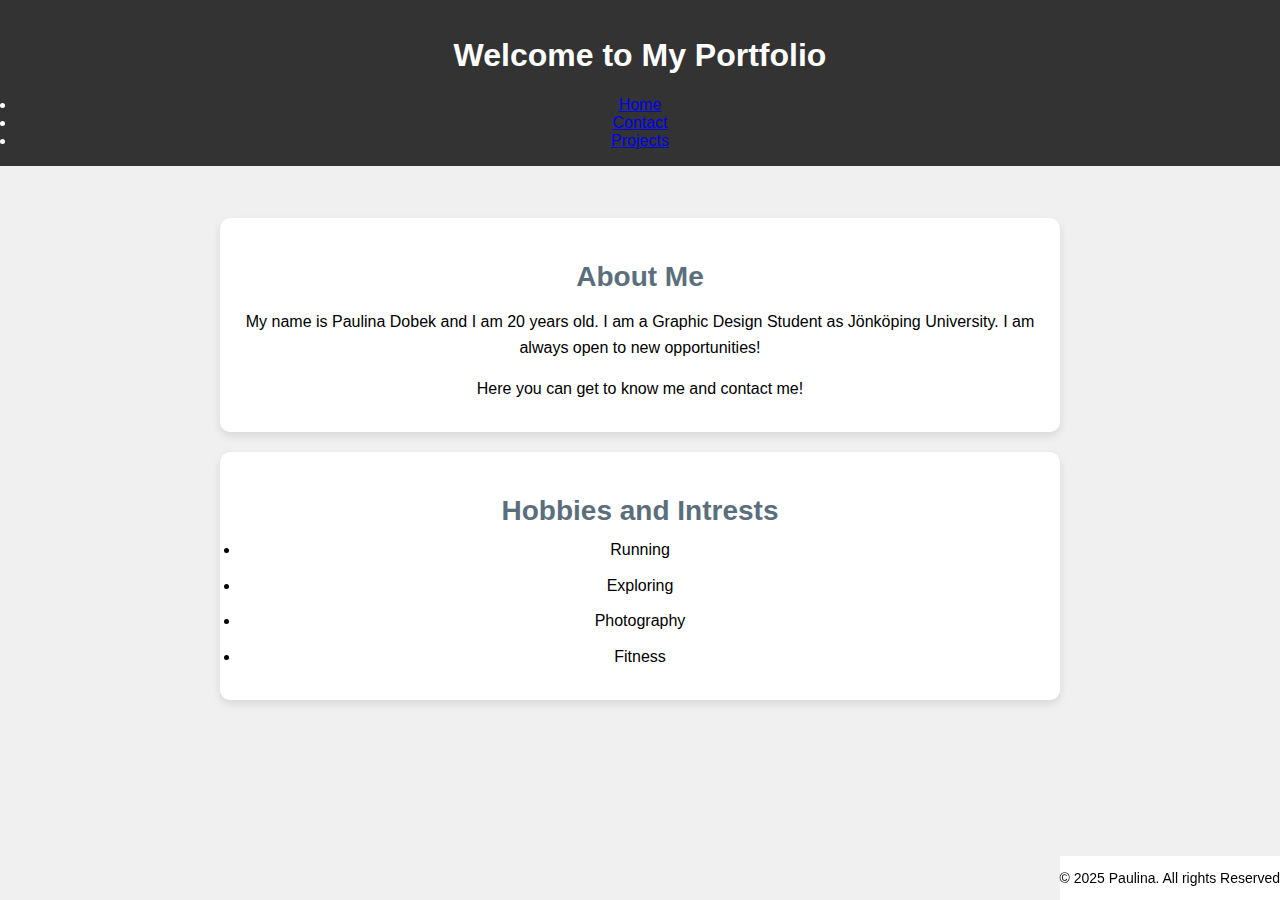
==== portfolien/index.html @ 0e24c1c1 "." ====
<!DOCTYPE html>
<html lang="en">
<head>
    <meta charset="UTF-8">
    <meta name="viewport" content="width=device-width, initial-scale=1.0">
    <title>My Portfolio</title>
    <link rel="stylesheet" href="styles.css">
</head>
<body>
    <header>
        <h1>Welcome to My Portfolio</h1>
                <li><a href="index.html">Home</a></li>
                <li><a href="contact.html">Contact</a></li>
                <li><a href="project.html">Projects</a></li>
    </header>
    <main>
        <section>
            <h2>About Me</h2>
            <p>My name is Paulina Dobek and I am 20 years old. I am a Graphic Design Student as Jönköping University. I am always open to new opportunities!</p>
            <p>Here you can get to know me and contact me!</p>
    </section>
    <section>
        <h2>Hobbies and Intrests</h2>
            <li>Running</li>
            <li>Exploring</li>
            <li>Photography</li>
            <li>Fitness</li>
    </section>
</main>

<footer>
    <p>&copy; 2025 Paulina. All rights Reserved</p>
    <!-- 
    Source: HubSpot Blog - HTML Code Copyright
    Link: https://blog.hubspot.com/website/html-code-copyright
    Description: This code and concept about HTML copyright was inspired from the HubSpot blog post.
-->
</footer>
</body>
</html>
---- portfolien/styles.css ----
main section {
    text-align: center;
    margin: 20px auto;
    padding: 20px;
    max-width: 800px; 
    background-color: #ffffff; 
    border-radius: 10px;
    box-shadow: 0 4px 8px rgba(0, 0, 0, 0.1);
}

main section h2 {
    color: #5b6e7c;
    font-size: 28px;
    margin-bottom: 10px;
}

main section p, main section li {
    font-size: 16px;
    line-height: 1.6;
    margin-bottom: 10px;
}

.projects {
    display: flex;
    flex-wrap: wrap;
    justify-content: center;
    gap: 20px;
    margin: 20px;
    max-width: 1000px;
}

.projects-item{
    flex: 1 1 calc(33% - 20px);
    max-width: calc(33% - 20px);
    background-color:#ffffff
}


body {
    font-family: 'Times New Roman', Times, serif, sans-serif;
    margin: 0;
    padding: 0;
    background-color: #f0f0f0;
}

header {
    background-color: #5b6e7c;
    color: white;
    text-align: center;
    padding: 20px;
}

input, textarea {
    width: 100%;
    padding: 10px;
    margin-bottom: 20px;
    border: 1px solid #ccc;
    border-radius: 5px;
}
form {
    width: 300px;
    margin: 20px auto;
    padding: 20px;
    background-color: white;
    border-radius: 8px;
}

button {
    width: 100%;
    padding: 12px;
    background-color: #4CAF50;
    color: white;
    border: none;
    border-radius: 5px;
}

body {
    font-family: Arial, sans-serif;
    margin: 0;
    padding: 0;
    box-sizing: border-box;
}

header {
    background-color: #333;
    color: white;
    padding: 1rem;
    text-align: center;
}

header nav ul {
    list-style: none;
    padding: 0;
    margin: 0;
    display: flex;
    justify-content: center;
    gap: 1rem;
}

header nav ul li {
    display: inline;
}

header nav ul li a {
    color: white;
    text-decoration: none;
}

main {
    padding: 2rem;
}

h2 {
    text-align: center;
    margin-bottom: 1rem;
}

.grid-container {
    display: grid;
    grid-template-columns: repeat(auto-fit, minmax(200px, 1fr));
    gap: 1rem;
    padding: 1rem;
}

.project-card {
    text-align: center;
    text-decoration: none;
    color: black;
    border: 1px solid #ccc;
    border-radius: 5px;
    padding: 1rem;
    transition: transform 0.3s, box-shadow 0.3s;
}

.project-card:hover {
    transform: translateY(-5px);
    box-shadow: 0 4px 8px rgba(0, 0, 0, 0.2);
}

.project-card img {
    max-width: 100%;
    height: auto;
    border-radius: 5px;
}

footer {
    position: fixed;
    bottom: 0;
    right: 0;
    font-size: 14px;
    color: black;
    background-color: white;
}
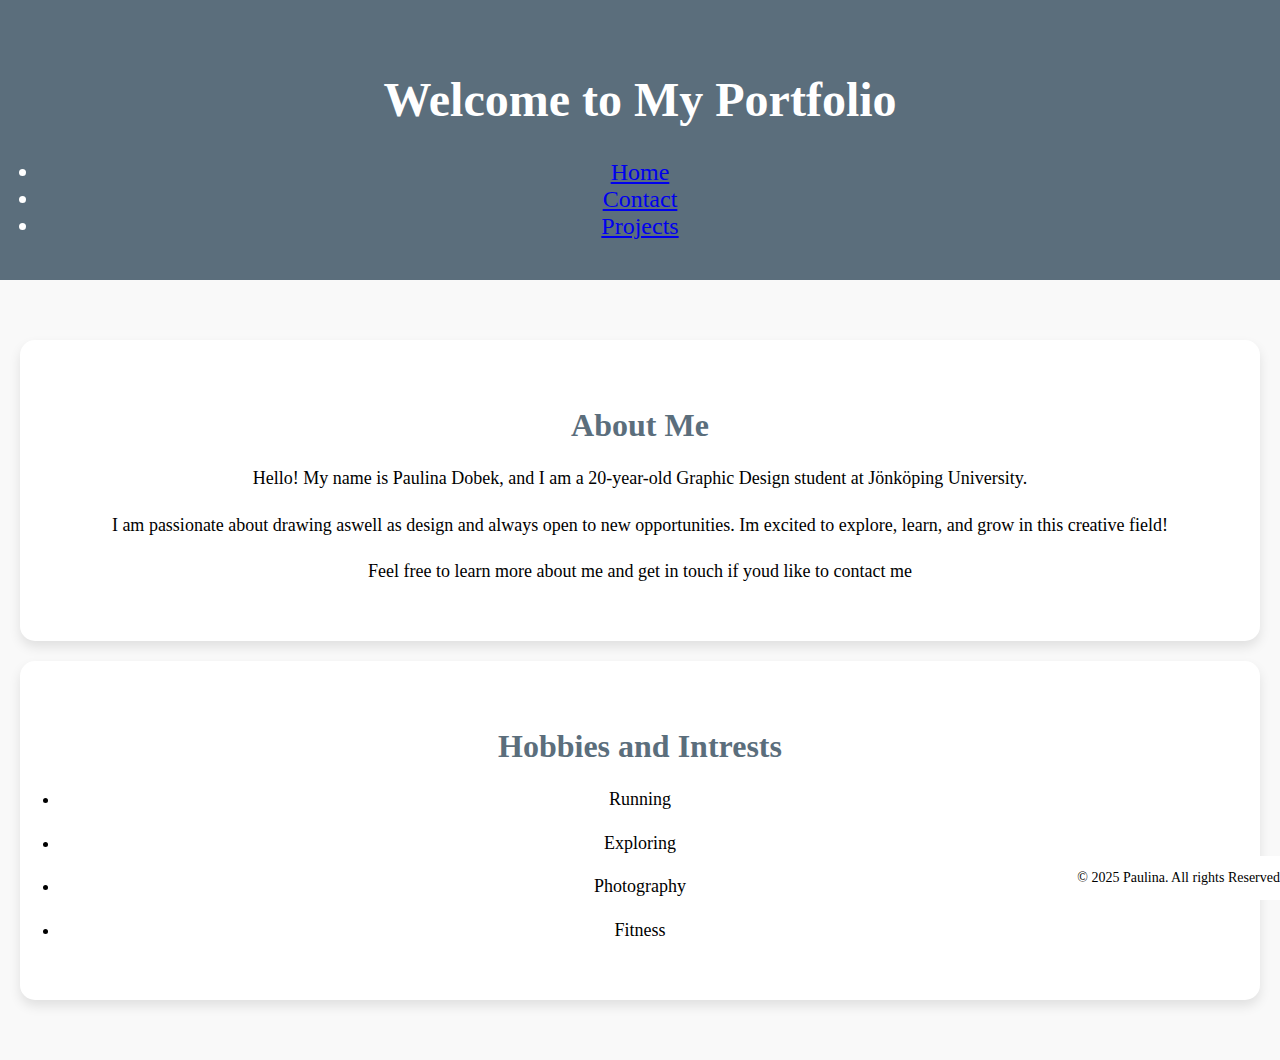
==== commit 4953fb62: "assigment 2 finish" ====
--- a/portfolien/index.html
+++ b/portfolien/index.html
@@ -16,8 +16,9 @@
     <main>
         <section>
             <h2>About Me</h2>
-            <p>My name is Paulina Dobek and I am 20 years old. I am a Graphic Design Student as Jönköping University. I am always open to new opportunities!</p>
-            <p>Here you can get to know me and contact me!</p>
+            <p>Hello! My name is Paulina Dobek, and I am a 20-year-old Graphic Design student at Jönköping University.</p>
+            <p>I am passionate about drawing aswell as design and always open to new opportunities. Im excited to explore, learn, and grow in this creative field!</p>
+            <p>Feel free to learn more about me and get in touch if youd like to contact me</p>
     </section>
     <section>
         <h2>Hobbies and Intrests</h2>
--- a/portfolien/styles.css
+++ b/portfolien/styles.css
@@ -1,23 +1,43 @@
+body {
+    font-family: 'Times New Roman', Times, serif;
+    margin: 0;
+    padding: 0;
+    background-color: #f9f9f9;
+    box-sizing: border-box;
+}
+
+header {
+    background-color: #5b6e7c;
+    color: white;
+    text-align: center;
+    padding: 40px;
+    font-size: 24px;
+}
+
+main {
+    padding: 40px 20px;
+}
+
 main section {
     text-align: center;
     margin: 20px auto;
-    padding: 20px;
-    max-width: 800px; 
-    background-color: #ffffff; 
-    border-radius: 10px;
-    box-shadow: 0 4px 8px rgba(0, 0, 0, 0.1);
+    padding: 40px;
+    max-width: 1200px;
+    background-color: #ffffff;
+    border-radius: 15px;
+    box-shadow: 0 6px 12px rgba(0, 0, 0, 0.1);
 }
 
 main section h2 {
     color: #5b6e7c;
-    font-size: 28px;
-    margin-bottom: 10px;
+    font-size: 32px;
+    margin-bottom: 20px;
 }
 
 main section p, main section li {
-    font-size: 16px;
+    font-size: 18px;
     line-height: 1.6;
-    margin-bottom: 10px;
+    margin-bottom: 15px;
 }
 
 .projects {
@@ -29,25 +49,35 @@
     max-width: 1000px;
 }
 
-.projects-item{
-    flex: 1 1 calc(33% - 20px);
-    max-width: calc(33% - 20px);
-    background-color:#ffffff
+.projects-item {
+    background-color: #ffffff;
+    border: 1px solid #e0e0e0;
+    border-radius: 10px;
+    padding: 20px;
+    width: calc(50% - 10px);
+    display: flex;
+    justify-content: space-between;
+    align-items: center;
+    text-align: center;
+    transition: transform 0.3s ease, box-shadow 0.3s ease;
 }
 
-
-body {
-    font-family: 'Times New Roman', Times, serif, sans-serif;
-    margin: 0;
-    padding: 0;
-    background-color: #f0f0f0;
+.projects-item:nth-child(even) {
+    flex-direction: row-reverse;
 }
 
-header {
-    background-color: #5b6e7c;
-    color: white;
-    text-align: center;
-    padding: 20px;
+.projects-item:hover {
+    transform: translateY(-10px);
+    box-shadow: 0 4px 16px rgba(0, 0, 0, 0.2);
+}
+
+.projects-item img {
+    width: 100%;
+    height: auto;
+    max-width: 100%;
+    object-fit: cover;
+    border-radius: 10px;
+    margin-bottom: 15px;
 }
 
 input, textarea {
@@ -57,6 +87,7 @@
     border: 1px solid #ccc;
     border-radius: 5px;
 }
+
 form {
     width: 300px;
     margin: 20px auto;
@@ -74,75 +105,6 @@
     border-radius: 5px;
 }
 
-body {
-    font-family: Arial, sans-serif;
-    margin: 0;
-    padding: 0;
-    box-sizing: border-box;
-}
-
-header {
-    background-color: #333;
-    color: white;
-    padding: 1rem;
-    text-align: center;
-}
-
-header nav ul {
-    list-style: none;
-    padding: 0;
-    margin: 0;
-    display: flex;
-    justify-content: center;
-    gap: 1rem;
-}
-
-header nav ul li {
-    display: inline;
-}
-
-header nav ul li a {
-    color: white;
-    text-decoration: none;
-}
-
-main {
-    padding: 2rem;
-}
-
-h2 {
-    text-align: center;
-    margin-bottom: 1rem;
-}
-
-.grid-container {
-    display: grid;
-    grid-template-columns: repeat(auto-fit, minmax(200px, 1fr));
-    gap: 1rem;
-    padding: 1rem;
-}
-
-.project-card {
-    text-align: center;
-    text-decoration: none;
-    color: black;
-    border: 1px solid #ccc;
-    border-radius: 5px;
-    padding: 1rem;
-    transition: transform 0.3s, box-shadow 0.3s;
-}
-
-.project-card:hover {
-    transform: translateY(-5px);
-    box-shadow: 0 4px 8px rgba(0, 0, 0, 0.2);
-}
-
-.project-card img {
-    max-width: 100%;
-    height: auto;
-    border-radius: 5px;
-}
-
 footer {
     position: fixed;
     bottom: 0;
